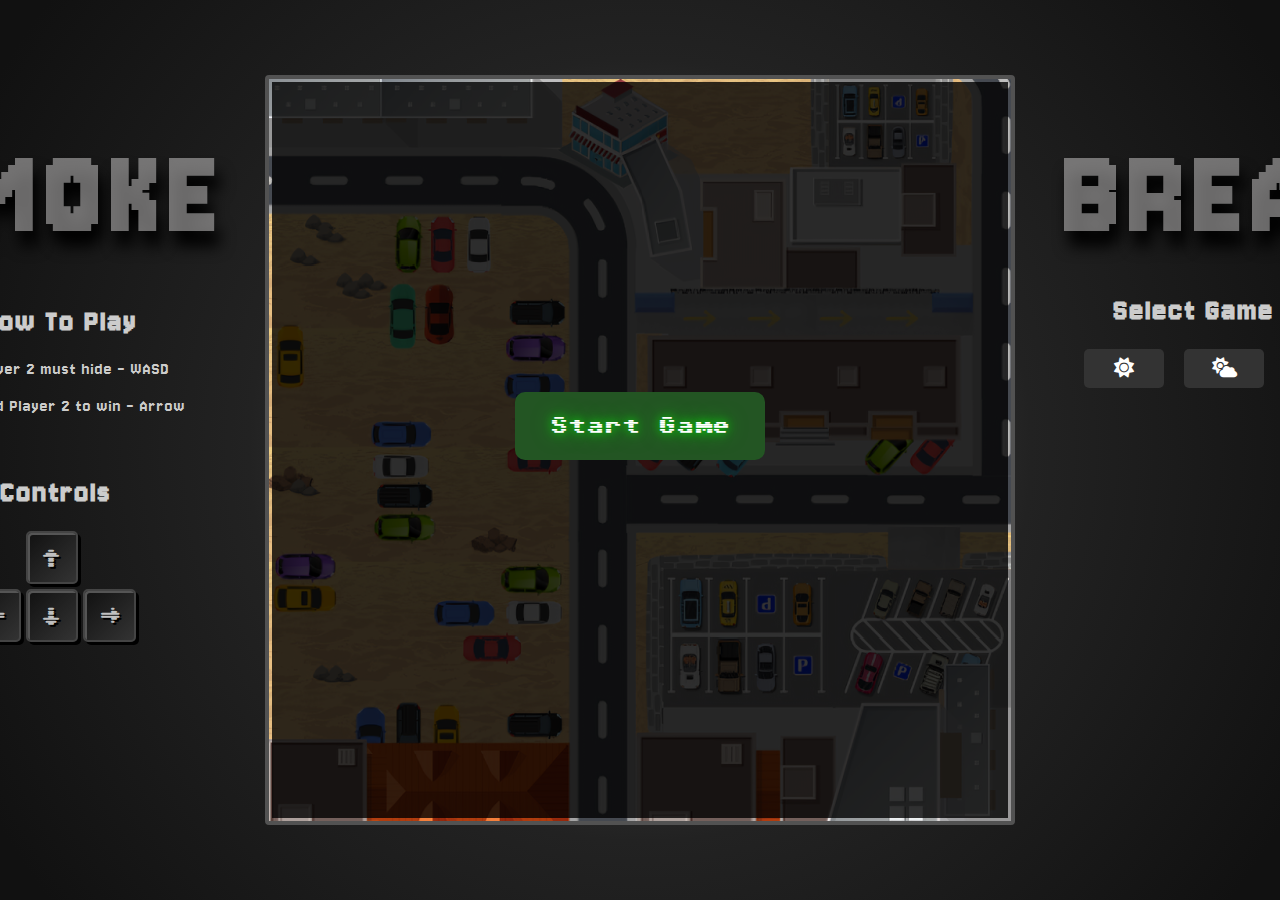
==== index.html @ 112ef5bb "Dropped the entirety of the multiplayer with apparently necessary files." ====
<!DOCTYPE html>
<html lang="en">

<head>
    <meta charset="UTF-8">
    <meta name="viewport" content="width=device-width, initial-scale=1.0">
    <meta name="description" content="Multiplayer game - Smoke Break">
    <meta name="keywords" content="game, multiplayer, smoke break">
    <title>Multiplayer Mode</title>
    <link rel="stylesheet" href="./assets/style.css">
    <link rel="preconnect" href="https://fonts.googleapis.com">
    <link rel="preconnect" href="https://fonts.gstatic.com" crossorigin>
    <link rel="stylesheet" href="https://cdnjs.cloudflare.com/ajax/libs/font-awesome/6.5.1/css/all.min.css">
    <link rel="icon" type="image/x-icon" href="./assets/images/favicon.ico">
    <link href="https://fonts.googleapis.com/css2?family=Honk&family=Sixtyfour&family=Jersey+10&display=swap"
        rel="stylesheet">
</head>

<body>
    <p class="title-text">SMOKE BREAK</p>
    <div class="spacing">
        <div class="instructions">
            <h1>How To Play</h1>
            <p>• Player 2 must hide - WASD</p>
            <p>• Find Player 2 to win - Arrow Keys</p>
        </div>
        <div class="spacing2">
            <h1>Controls</h1>
            <div class="arrows">
                <div class="arrow up" title="Arrow Up"></div>
                <div class="row">
                    <div class="arrow left" title="Arrow Left"></div>
                    <div class="arrow down" title="Arrow Down"></div>
                    <div class="arrow right" title="Arrow Right"></div>
                </div>
            </div>
        </div>
    </div>

    <div id="game-menu">
        <br><br><br>
        <div class="menu">
            <button id="start-game">Start Game</button>
        </div>
    </div>
    <div class="mode-selection">
        <h1>Select Game Map</h1>
        <div class="mode-option">
            <button class="mode-button single" onclick="switchMapMulti(3)" title="Morning"><i
                    class="fa-solid fa-sun"></i></button>
            <button class="mode-button single" onclick="switchMapMulti(1)" title="Afternoon"><i
                    class="fa-solid fa-cloud-sun"></i></button>
            <button class="mode-button single" onclick="switchMapMulti(2)" title="Evening"><i
                    class="fa-solid fa-moon"></i></button>
        </div>
    </div>
    <div id="tilemap-container"></div>
    <div class="map"></div>
    <script src="./assets/tilemap.js"></script>
    <script src="./assets/multiplayer.js"></script>
</body>

</html>
---- assets/style.css ----
* {
    box-sizing: border-box;
    -webkit-font-smoothing: antialiased;
    -moz-osx-font-smoothing: grayscale;
}

body,
html {
    margin: 0;
    padding: 0;
    height: 100%;
    width: 100%;
    display: flex;
    justify-content: center;
    align-items: center;
    background: radial-gradient(circle, #444444 20%, #222222 50%, #111111 95%);
    color: #ccc;
    overflow: hidden;
    font-family: "Jersey 10", serif;
}

.title-text {
    position: absolute;
    z-index: 9999;
    font-size: 8rem;
    margin-bottom: 40rem;
    word-spacing: 50rem;
    font-weight: bold;
    letter-spacing: 10px;
    color: rgba(203, 201, 201, 0.522);
    text-shadow: 5px 15px 15px black;
    cursor: default;
    white-space: nowrap;
}

.spacing {
    cursor: default;
    display: flex;
    flex-direction: column;
    justify-content: center;
    position: absolute;
    margin-right: 73rem;
    margin-top: 1.5rem;
    letter-spacing: 1px;
}

h1 {
    letter-spacing: 2px;
    width: 20rem;
    text-align: center;
}

.arrows {
    display: flex;
    flex-direction: column;
    align-items: center;
    z-index: 9999;
    margin-right: 0.5rem;
    gap: 5px;
}

.row {
    display: flex;
    gap: 5px;
}

.arrow {
    width: 3.3rem;
    height: 3.3rem;
    display: flex;
    justify-content: center;
    align-items: center;
    font-size: 20px;
    font-weight: bold;
    color: #c0c0c0;
    background: linear-gradient(135deg, #111, #333);
    border: 2px solid #444;
    border-radius: 5px;
    text-shadow: 2px 2px 0px #000;
    box-shadow: 3px 3px 0px #000, inset 2px 2px 0px #555;
    font-family: 'Sixtyfour', sans-serif;
    text-transform: uppercase;
}

.arrow:hover {
    background: #00000034;
}

.arrow.up::before { content: "↑"; }
.arrow.left::before { content: "←"; }
.arrow.down::before { content: "↓"; }
.arrow.right::before { content: "→"; }


#game-menu {
    position: absolute;
    width: 46rem;
    height: 46rem;
    border: 8px solid rgba(0, 0, 0, 0);
    background: rgba(0, 0, 0, 0.8);
    display: flex;
    flex-direction: column;
    align-items: center;
    justify-content: center;
    color: white;
    font-family: Arial, sans-serif;
    text-align: center;
    z-index: 100000;
}

#game-menu button {
    color: white;
    border: none;
    padding: 25px 35px;
    font-size: 18px;
    cursor: pointer;
    border-radius: 10px;
}

#start-game{
    font-family: "Sixtyfour", serif;
    margin-bottom: 3rem;
    text-shadow: 0 0 10px rgba(0, 255, 0, 0.8), 0 0 20px rgba(0, 255, 0, 0.6);
    background-color: rgb(35, 85, 35);
    animation: bounce 2s ease-in-out infinite;
}

@keyframes bounce {
    0% {
        transform: translateY(0);
    }
    50% {
        transform: translateY(-10px);
    }
    100% {
        transform: translateY(0);
    }
}

#game-menu button:hover {
    animation-play-state: paused;
    background-color: rgb(25, 101, 25);
}

.pause-menu {
    position: absolute;
    width: 47.1rem;
    height: 47.1rem;
    background-color: rgba(0, 0, 0, 0.7);
    display: none;
    justify-content: center;
    align-items: center;
    z-index: 1000;
    letter-spacing: 2px;
}

.pause-content {
    background-color: rgba(0, 0, 0, 0.7);
    padding: 2rem;
    border-radius: 10px;
    text-align: center;
}

.pause-content h2 {
    margin-bottom: 20px;
    color: white;
}

.pause-content button {
    display: block;
    width: 200px;
    margin: 15px auto;
    padding: 15px 20px;
    font-size: 18px;
    cursor: pointer;
    background-color: #4CAF50;
    color: white;
    border: none;
    border-radius: 5px;
    transition: background-color 0.3s ease;
}

.pause-content button:hover {
    background-color: #45a049;
}

#resetButton {
    background-color: #f44336;
}

#resetButton:hover {
    background-color: #da190b;
}

@keyframes moveAnimation {
    0% {
        box-shadow: 0 0 0px rgba(0, 0, 0, 0.5);
    }
    50% {
        box-shadow: 0 0 15px rgba(0, 0, 0, 0.8);
    }
    100% {
        box-shadow: 0 0 0px rgba(0, 0, 0, 0.5);
    }
}

#player {
    background-color: black;
    border-radius: 50%;
    border: 3px solid white;
    width: 20px;
    height: 20px;
    position: absolute;
    z-index: 999;
}

#tilemap-container {
    display: grid;
    position: relative;
    width: 100%;
    height: 100%;
    z-index: 5;
}

#player {
    background-color: black;
    border-radius: 50%;
    border: 3px solid white;
    width: 20px;
    height: 20px;
    position: absolute;
    z-index: 999;
    transition: left 0.1s ease, top 0.1s ease; 
}

#player.moving {
    animation: moveAnimation 0.4s ease-in-out;
}

#pauseOverlay {
    position: fixed;
    top: 50%;
    left: 50%;
    transform: translate(-50%, -50%);
    font-size: 48px;
    color: white;
    background: rgba(0, 0, 0, 0.7);
    padding: 20px;
    border-radius: 10px;
    display: none;
    text-align: center;
    z-index: 1000;
    animation: blink 1s infinite alternate;
}

@keyframes blink {
    0% {
        opacity: 1;
    }

    100% {
        opacity: 0.3;
    }
}

@keyframes pulse {
    0% {
        opacity: 1;
    }

    100% {
        opacity: 0.3;
    }
}

.tile {
    transition: background-color 0.3s ease;
    width: 100%;
    height: 100%;
}

.tile.empty {
    background-color: transparent;
}

.character {
    position: absolute;
    width: 4%;
    height: 4%;
    background-color: white;
    box-shadow: #00000083 0px 0px 10px 0px;
    border-radius: 50%;
    transition: left 0.1s, top 0.1s;
}

.popup {
    position: fixed;
    top: 50%;
    left: 50%;
    transform: translate(-50%, -50%);
    background-color: rgba(0, 0, 0, 0.8);
    color: white;
    padding: 20px 40px;
    letter-spacing: 1px;
    font-size: 24px;
    border-radius: 10px;
    opacity: 0;
    transition: opacity 0.3s ease-in-out;
    z-index: 1000;
}

.map {
    position: absolute;
    top: 50%;
    left: 50%;
    transform: translate(-50%, -50%);
    display: grid;
    grid-template-columns: inherit;
    grid-template-rows: inherit;
    width: 100%;
    height: 100%;
    z-index: 1;
    background-image: url(../assets/images/map1.png);
    background-repeat: no-repeat;
    background-size: cover;
    image-rendering: pixelated;
    border-radius: 4px;
    border: 4px solid rgb(82, 82, 82);
}

.name-prompt {
    position: fixed;
    top: 50%;
    left: 50%;
    letter-spacing: 2px;
    transform: translate(-50%, -50%);
    background-color: rgba(0, 0, 0, 0.8);
    color: white;
    padding: 20px 40px;
    padding-bottom: 25px;
    border-radius: 10px;
    font-size: 20px;
    z-index: 1000;
    display: flex;
    flex-direction: column;
    justify-content: center;
    text-align: center;
}

#countdown-timer {
    z-index: 9999;
    margin-bottom: 50.7rem;
}

.instructions {
    margin-left: 4.3rem;
}

.instructions p {
    font-size: 18px;
}

.instructions h1 {
    width: 12rem;
    letter-spacing: 2px;
    text-align: center;
}

.name-prompt input {
    padding: 10px;
    font-size: 18px;
    border-radius: 5px;
    border: none;
    width: 100%;
    max-width: 200px;
    margin-bottom: 10px;
}

.name-prompt input:focus{
    outline: none;
}

.name-prompt button {
    display: flex;
    padding: 10px 20px;
    font-size: 16px;
    cursor: pointer;
    margin-top: 20px;
    border-radius: 5px;
    background-color: #28a745;
    color: white;
    border: none;
    align-self: center;
}

.name-prompt button:hover {
    background-color: #218838;
}

#leaderboard-container {
    position: absolute;
    margin-top: 15rem;
    margin-left: 73rem;
    padding: 2rem;
    background-color: rgba(0, 0, 0, 0.833);
    border-radius: 10px;
    cursor: default;
}

.mode-selection {
    cursor: default;
    position: absolute;
    margin-bottom: 17rem;
    margin-left: 73rem;
}

#leaderboard{
    letter-spacing: 1px;
}

#leaderboard-container h1 {
    width: 10rem;
    margin-top: 0;
    letter-spacing: 2px;
}

.leaderboard-item {
    font-size: 18px;
    margin-bottom: 5px;
    color: white;
}

#pagination-controls {
    margin-top: 10px;
    display: flex;
    justify-content: space-between;
}

#pagination-controls button {
    padding: 8px 12px;
    background-color: #333;
    margin-top: 10px;
    color: white;
    border: none;
    cursor: pointer;
    border-radius: 5px;
    font-weight: bold;
}

#pagination-controls button:hover{
    background-color: #575757;
}

.menu {
    position: absolute;
    width: 100%;
    height: 100%;
    display: flex;
    justify-content: center;
    align-items: center;
    z-index: 1000;
}

.start-text {
    font-size: 24px;
    margin-bottom: 20px;
    align-self: flex-start;
    position: absolute;
    z-index: 9999;
    font-family: "Jersey 10", serif;
    letter-spacing: 1px;
    color: rgb(255, 255, 255);
    text-shadow: 5px 15px 15px black;
    cursor: default;
}

.loading {
    display: inline-block;
    width: 50px;
    height: 50px;
    border: 3px solid rgba(255,255,255,.3);
    border-radius: 50%;
    border-top-color: #fff;
    animation: spin 1s ease-in-out infinite;
    margin: 20px auto;
}

@keyframes spin {
    to { transform: rotate(360deg); }
}

.mode-button {
    padding: 8px 12px;
    background-color: #333;
    color: white;
    border: none;
    cursor: pointer;
    font-size: 20px;
    border-radius: 5px;
    font-weight: bold;
    margin: 0 5px;
    min-width: 80px;
}

.mode-button:hover {
    background-color: #575757;
}

.mode-selection {
    margin-top: 2rem;
    text-align: center;
}

.mode-option {
    display: flex;
    justify-content: center;
    gap: 10px;
    margin-top: 10px;
}
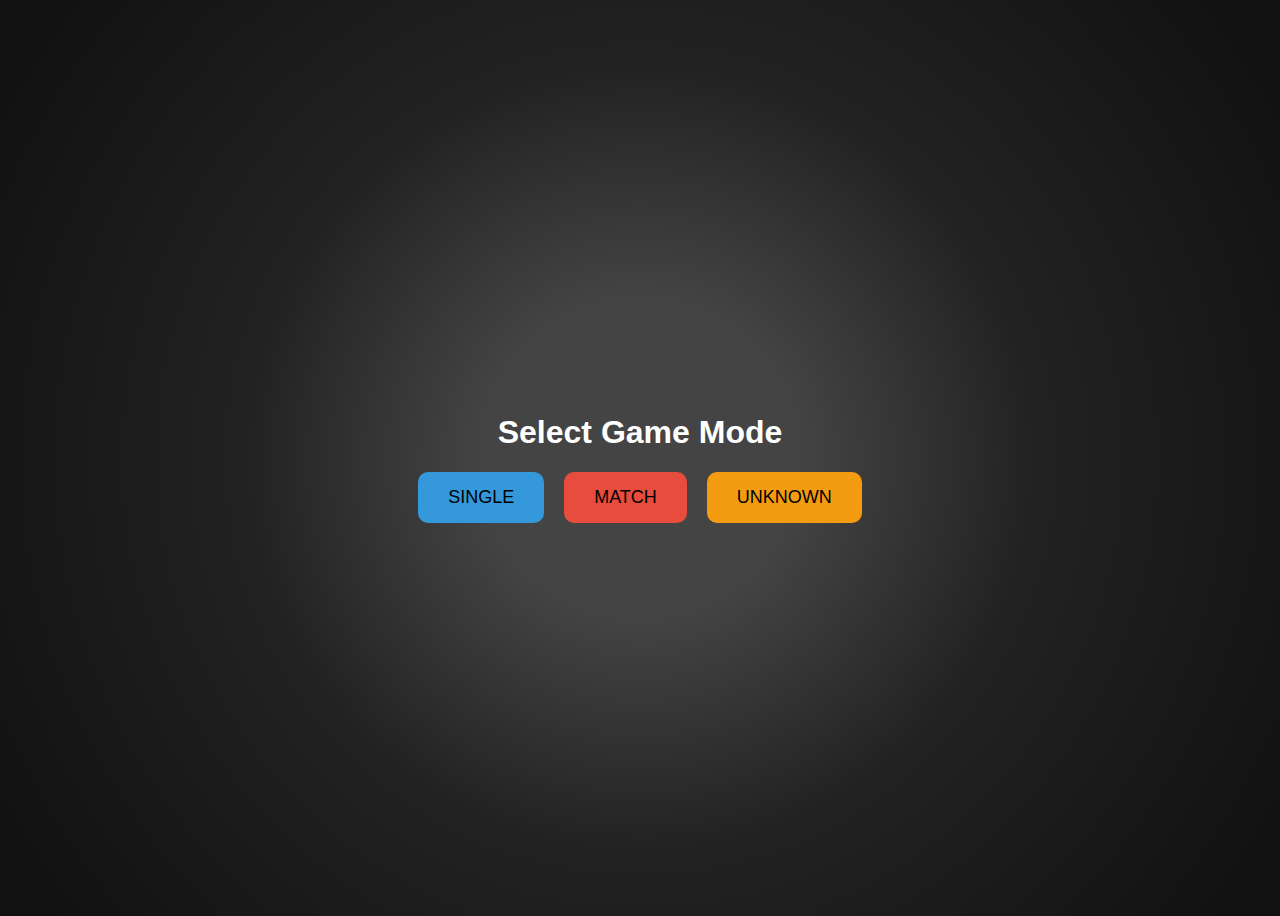
==== commit 6a90be75: "Will this change the description?" ====
--- a/index.html
+++ b/index.html
@@ -4,60 +4,75 @@
 <head>
     <meta charset="UTF-8">
     <meta name="viewport" content="width=device-width, initial-scale=1.0">
-    <meta name="description" content="Multiplayer game - Smoke Break">
-    <meta name="keywords" content="game, multiplayer, smoke break">
-    <title>Multiplayer Mode</title>
-    <link rel="stylesheet" href="./assets/style.css">
-    <link rel="preconnect" href="https://fonts.googleapis.com">
-    <link rel="preconnect" href="https://fonts.gstatic.com" crossorigin>
-    <link rel="stylesheet" href="https://cdnjs.cloudflare.com/ajax/libs/font-awesome/6.5.1/css/all.min.css">
-    <link rel="icon" type="image/x-icon" href="./assets/images/favicon.ico">
-    <link href="https://fonts.googleapis.com/css2?family=Honk&family=Sixtyfour&family=Jersey+10&display=swap"
-        rel="stylesheet">
+    <meta name="description" content="Smoke Break is a web-based maze game where players need to find Ahmed during his smoke break. The game features both single-player and multiplayer modes with different maps and time-based challenges.">
+    <meta name="keywords" content="game, smoke break">
+    <title>Game Mode Selection</title>
 </head>
 
+<style>
+    body {
+        display: flex;
+        justify-content: center;
+        align-items: center;
+        background: radial-gradient(circle, #444444 20%, #222222 50%, #111111 95%);
+        height: 100vh;
+        color: white;
+        font-family: Arial, sans-serif;
+    }
+
+    .mode-selection {
+        text-align: center;
+    }
+
+    .mode-option {
+        display: flex;
+        gap: 20px;
+    }
+
+    .mode-button {
+        padding: 15px 30px;
+        font-size: 18px;
+        border: none;
+        border-radius: 10px;
+        cursor: pointer;
+        transition: 0.3s;
+        text-transform: uppercase;
+    }
+
+    .single {
+        background-color: #3498db;
+    }
+
+    .single:hover {
+        background-color: #2980b9;
+    }
+
+    .match {
+        background-color: #e74c3c;
+    }
+
+    .match:hover {
+        background-color: #c0392b;
+    }
+
+    .unknown {
+        background-color: #f39c12;
+    }
+
+    .unknown:hover {
+        background-color: #d35400;
+    }
+</style>
+
 <body>
-    <p class="title-text">SMOKE BREAK</p>
-    <div class="spacing">
-        <div class="instructions">
-            <h1>How To Play</h1>
-            <p>• Player 2 must hide - WASD</p>
-            <p>• Find Player 2 to win - Arrow Keys</p>
-        </div>
-        <div class="spacing2">
-            <h1>Controls</h1>
-            <div class="arrows">
-                <div class="arrow up" title="Arrow Up"></div>
-                <div class="row">
-                    <div class="arrow left" title="Arrow Left"></div>
-                    <div class="arrow down" title="Arrow Down"></div>
-                    <div class="arrow right" title="Arrow Right"></div>
-                </div>
-            </div>
+    <div class="mode-selection">
+        <h1>Select Game Mode</h1>
+        <div class="mode-option">
+            <button class="mode-button single" onclick="window.location.href='single.html'">Single</button>
+            <button class="mode-button match" onclick="window.location.href='double.html'">Match</button>
+            <button class="mode-button unknown" onclick="window.location.href='hidden.html'">Unknown</button>
         </div>
     </div>
-
-    <div id="game-menu">
-        <br><br><br>
-        <div class="menu">
-            <button id="start-game">Start Game</button>
-        </div>
-    </div>
-    <div class="mode-selection">
-        <h1>Select Game Map</h1>
-        <div class="mode-option">
-            <button class="mode-button single" onclick="switchMapMulti(3)" title="Morning"><i
-                    class="fa-solid fa-sun"></i></button>
-            <button class="mode-button single" onclick="switchMapMulti(1)" title="Afternoon"><i
-                    class="fa-solid fa-cloud-sun"></i></button>
-            <button class="mode-button single" onclick="switchMapMulti(2)" title="Evening"><i
-                    class="fa-solid fa-moon"></i></button>
-        </div>
-    </div>
-    <div id="tilemap-container"></div>
-    <div class="map"></div>
-    <script src="./assets/tilemap.js"></script>
-    <script src="./assets/multiplayer.js"></script>
 </body>
 
-</html>+</html>
